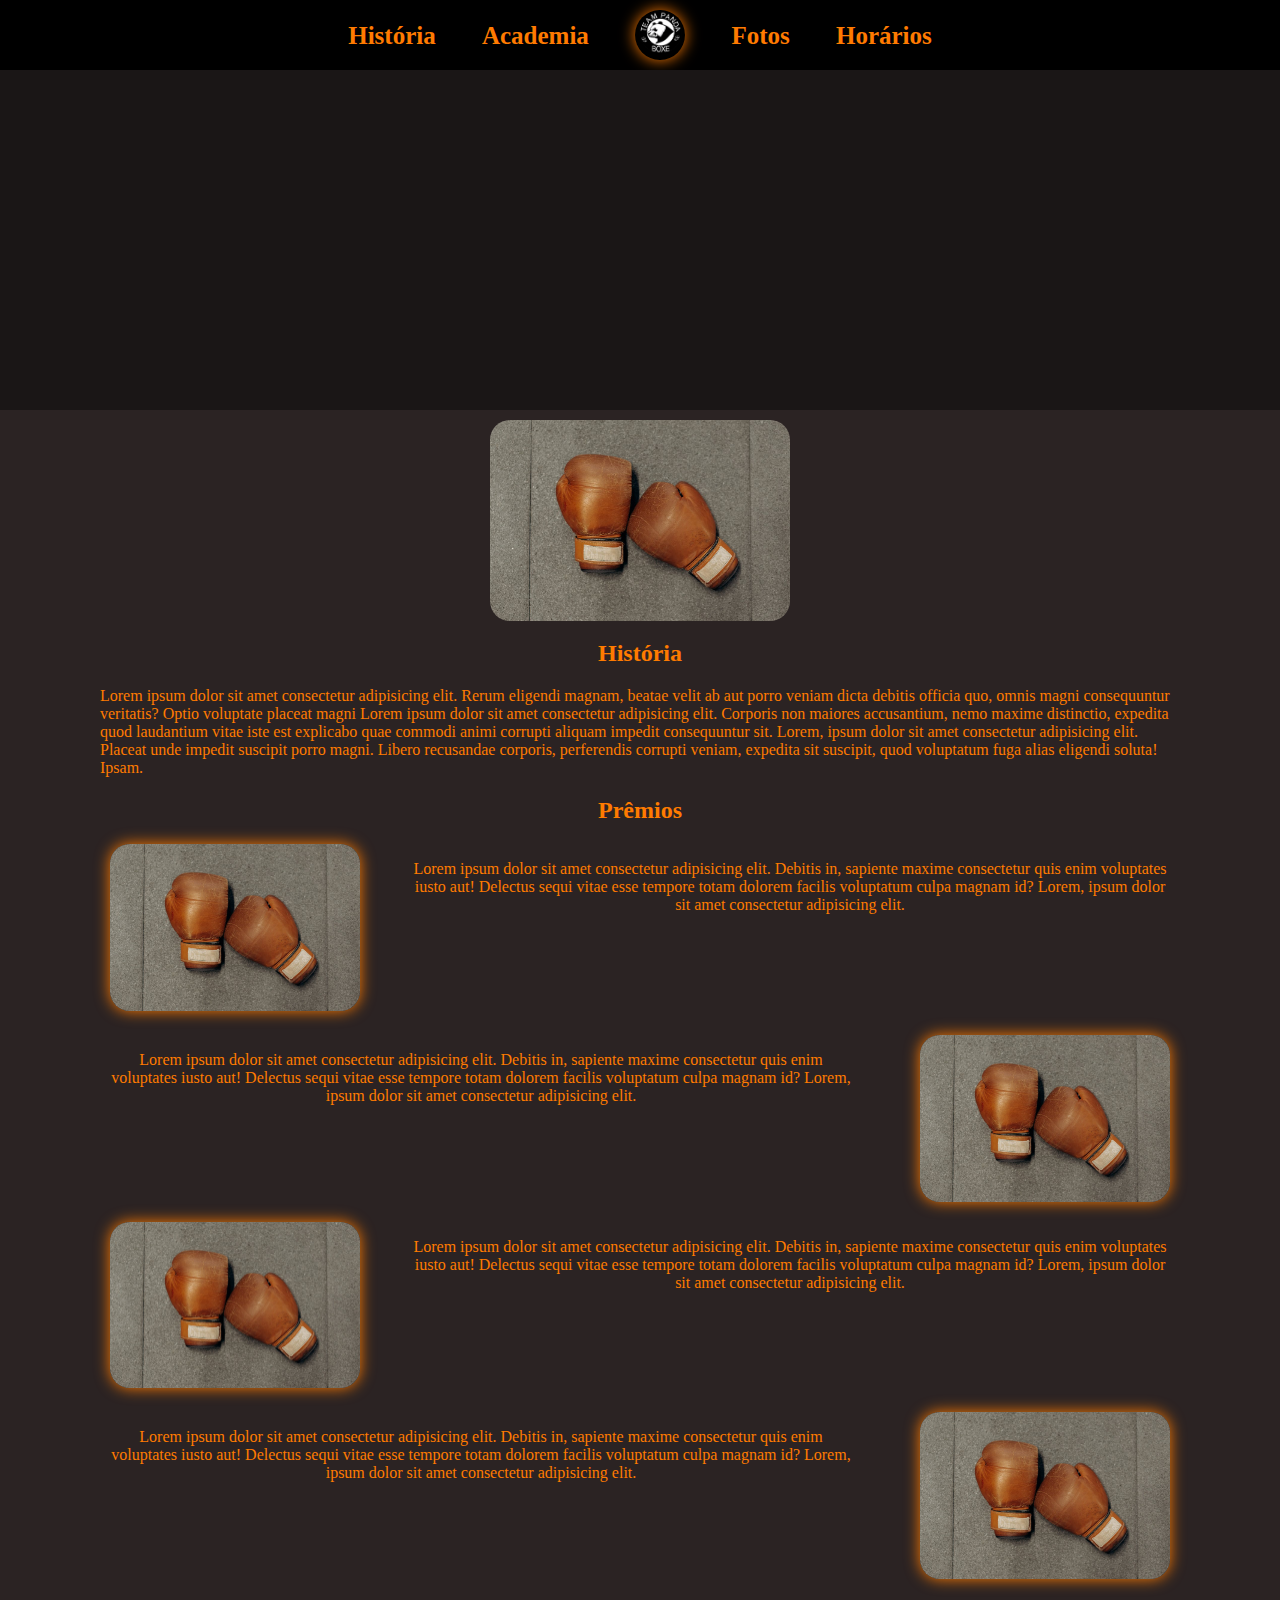
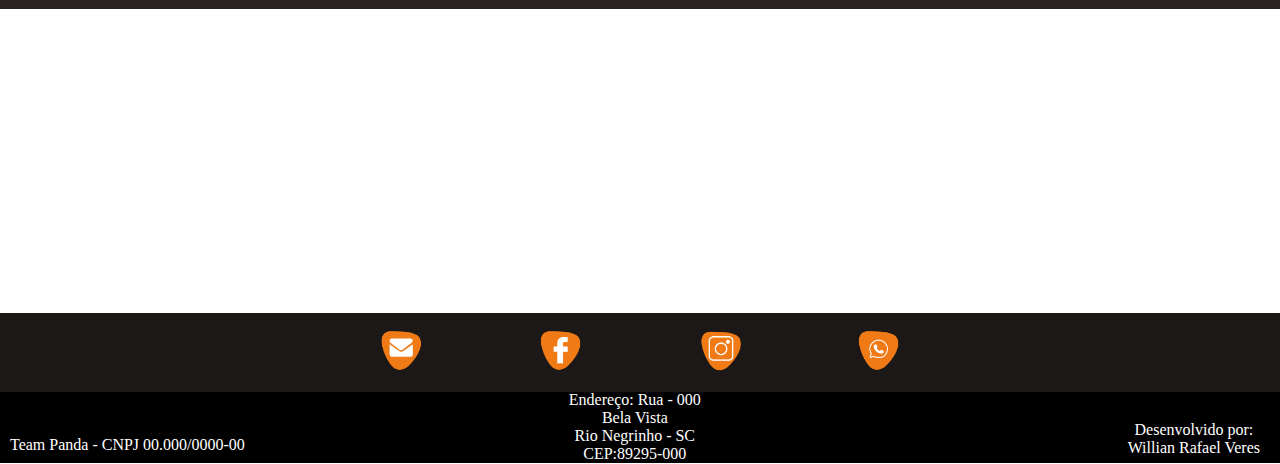
==== index.html @ 9ee012c0 "Academy e Gallery created" ====
<!DOCTYPE html>
<html lang="pt-br">
<head>
    <meta charset="UTF-8">
    <meta http-equiv="X-UA-Compatible" content="IE=edge">
    <meta name="viewport" content="width=device-width, initial-scale=1.0">
    <title>Team Panda</title>
    <link rel="stylesheet" href="style.css">
    <link rel="stylesheet" href="style_Historia.css">
    <link rel="icon" href="images/LogoOficial.png">
</head>
<body>
    <header>
        <ul id="menu">
            <li class="listMenu"><a href="index.html">História</a></li>
            <li class="listMenu"><a href="Academia.html">Academia</a></li>
            <li><div id="divImgLogo"><img src="images/LogoOficial.png" alt="Logo" id="imgLogo"></div></li>
            <li class="listMenu"><a href="Galeria.html">Fotos</a></li>
            <li class="listMenu"><a href="Horarios.html">Horários</a></li>
        </ul>
    </header>
    <div id="container1"></div>

    <div id="container2">
        <img id="imgTeacher" src="images/LuvasBoxe.jpeg" alt="Guilherme">
        <div id="history">
        <h2>História</h2>
        <p>Lorem ipsum dolor sit amet consectetur adipisicing elit. Rerum eligendi magnam, beatae velit ab aut porro veniam dicta debitis officia quo, omnis magni consequuntur veritatis? Optio voluptate placeat magni Lorem ipsum dolor sit amet consectetur adipisicing elit. Corporis non maiores accusantium, nemo maxime distinctio, expedita quod laudantium vitae iste est explicabo quae commodi animi corrupti aliquam impedit consequuntur sit. Lorem, ipsum dolor sit amet consectetur adipisicing elit. Placeat unde impedit suscipit porro magni. Libero recusandae corporis, perferendis corrupti veniam, expedita sit suscipit, quod voluptatum fuga alias eligendi soluta! Ipsam. </p>
        </div>
    
        <div id="awards">
            <h2>Prêmios</h2>
            <div class="awards_0">
                <img src="images/LuvasBoxe.jpeg" alt="Luvas de Boxe" class="leftImgAwards">
                <p class="rightTextAwards">Lorem ipsum dolor sit amet consectetur adipisicing elit. Debitis in, sapiente maxime consectetur quis enim voluptates iusto aut! Delectus sequi vitae esse tempore totam dolorem facilis voluptatum culpa magnam id? Lorem, ipsum dolor sit amet consectetur adipisicing elit.  </p>
            </div>

            <div class="awards_0">
                <p class="leftTextAwards">Lorem ipsum dolor sit amet consectetur adipisicing elit. Debitis in, sapiente maxime consectetur quis enim voluptates iusto aut! Delectus sequi vitae esse tempore totam dolorem facilis voluptatum culpa magnam id? Lorem, ipsum dolor sit amet consectetur adipisicing elit.  </p>
                <img src="images/LuvasBoxe.jpeg" alt="Luvas de Boxe" class="rightImgAwards">
            </div>

            <div class="awards_0">
                <img src="images/LuvasBoxe.jpeg" alt="Luvas de Boxe" class="leftImgAwards">
                <p class="rightTextAwards">Lorem ipsum dolor sit amet consectetur adipisicing elit. Debitis in, sapiente maxime consectetur quis enim voluptates iusto aut! Delectus sequi vitae esse tempore totam dolorem facilis voluptatum culpa magnam id? Lorem, ipsum dolor sit amet consectetur adipisicing elit.  </p>
            </div>

            <div class="awards_0">
                <p class="leftTextAwards">Lorem ipsum dolor sit amet consectetur adipisicing elit. Debitis in, sapiente maxime consectetur quis enim voluptates iusto aut! Delectus sequi vitae esse tempore totam dolorem facilis voluptatum culpa magnam id? Lorem, ipsum dolor sit amet consectetur adipisicing elit.  </p>
                <img src="images/LuvasBoxe.jpeg" alt="Luvas de Boxe" class="rightImgAwards">
            </div>

        </div>
       
    </div>









    
    <iframe src="https://www.google.com/maps/embed?pb=!1m18!1m12!1m3!1d447.2919539101687!2d-49.5220626465637!3d-26.250768323531155!2m3!1f0!2f0!3f0!3m2!1i1024!2i768!4f13.1!3m3!1m2!1s0x94ddd17bed2f4645%3A0x25b4275fa7892cc5!2sTeam%20Panda%20Boxe!5e0!3m2!1spt-BR!2sbr!4v1631240411621!5m2!1spt-BR!2sbr" width="100%" height="300" style="border:0;" allowfullscreen="" loading="lazy"></iframe>

    <footer>
        <ul id="icons">
            <li><a href="mailto: " target="_blank" ><img src="images/Icone_Email.png" alt="Email" class="footerIcone"></a></li>

            <li><a href="https://www.facebook.com/musicalteampanda" target="_blank"><img src="images/Icone_Facebook.png" alt="Facebook" class="footerIcone"></a></li>

            <li><a href="https://www.instagram.com/team_pandarn/" target="_blank"><img src="images/Icone_Instagram.png" alt="Icone_Instagram" class="footerIcone"></a></li>

            <li><a href="https://api.whatsapp.com/send?phone=5547999742118&app=facebook&entry_point=page_cta&fbclid=IwAR0jMVFMg5YnI-5TlnO8yPUJKydF59ZRAwy2OtMiySnLKwuFNVPZm5eyHlw" target="_blank"><img src="images/Icone_Whats.png" alt="WhatsApp" class="footerIcone"></a></li>
        </ul>
        <div id="CNPJ">
            Team Panda - CNPJ 00.000/0000-00
        </div>
        <div id="address">
            Endereço: Rua - 000<br>
            Bela Vista <br>
            Rio Negrinho - SC <br>
            CEP:89295-000
        </div>
        <div id="Designer">
            Desenvolvido por:<br>Willian Rafael Veres
        </div>
    </footer>
    
    
</body>
</html>
---- style.css ----
body{
    margin: 0;
}

a{
    text-decoration: none;
    color: rgb(255, 123, 0);
}
a:hover{
    color: white;
}
header{
    overflow: hidden;
    margin: auto;
    width: 100%;
    font-size: 25px;
    font-weight: bolder;
    font-family: 'Century Gothic', 'Consolas', Georgia, 'Times New Roman', Times, serif;
}

#menu{
    background-color: black;
    text-align: center;
    list-style: none;
    margin: 0;
    padding: 0;
}

li{
    display: inline-block;
    padding: 10px;
    margin-left: 10px;
    margin-right: 10px;
    list-style: none;
    
}

.listMenu{
    transform: translateY(-10px);
}


#imgLogo{
    max-width: 50px;
}

#divImgLogo{
    border-radius: 50%;
    box-shadow: rgb(255, 123, 0) 0px 0px 15px;
}

h2{
    text-align: center;
    font-weight: bolder;
    font-family: 'Century Gothic', 'Consolas', Georgia, 'Times New Roman', Times, serif;
}

p{
    font-family: 'Century Gothic','Consolas', Georgia, 'Times New Roman', Times, serif;
}

#container1{
    height: 300px;
    background-color:rgb(26, 22, 22);
    padding: 20px;
    padding-left: 50px;
    padding-right: 50px;
}

footer{
    background-color: black;
    color: white;
    position: relative;
    width: 100%;
    height: 150px;
    font-family: 'Century Gothic', 'Consolas', Georgia, 'Times New Roman', Times, serif;
}

#icons{
    text-align: center;
    margin: 0;
    padding: 0;
    background-color:rgb(29, 24, 24);
}

.footerIcone{
    max-width: 55px;
    margin-left: 30px;
    margin-right: 30px;
}

#footerString{
    margin: 0;
    padding: 0;
}

#CNPJ{
    margin-right: 8%;
    padding-left: 10px;
    display: inline-block;
    transform: translateY(-10px);
}

#address{
    position: relative;
    display: inline-block;
    margin-left: 17%;
    text-align: center;
    transform: translateY(-1px);
}

#Designer{
    margin-right: 20px;
    margin-left: 17%;
    margin-top: 34px;
    text-align: center;
    display: inline;
    float: right;
    transform: translateY(-5px);
}
---- style_Historia.css ----
#container2{
    background-color:rgb(43, 35, 35);
    color: rgb(255, 123, 0);
    padding-top: 10px;
    padding-left: 100px;
    padding-bottom: 10px;
    padding-right: 100px;
}

#imgTeacher{
    width: 300px;
    display: block;
    margin: auto;
    border-radius: 20px;
}

.awards_0{
    display: block;
    margin: 10px;
    position: relative;
    margin-bottom: 20px;
}

.leftImgAwards{
    max-width: 250px;
    border-radius: 20px;
    box-shadow: rgb(255, 123, 0) 0px 0px 15px;
    display: inline-block;
    position: relative;
}

.rightImgAwards{
    max-width: 250px;
    border-radius: 20px;
    box-shadow: rgb(255, 123, 0) 0px 0px 15px;
    display: block;
    position: relative;
    margin-left: auto;
}

.rightTextAwards{
    display: inline-block;
    position: absolute;
    padding-left: 50px;
    text-align: center;

}
.leftTextAwards{
    display: inline-block;
    position: absolute;
    padding-right: 50px;
    text-align: center;
    margin-left: auto;
    max-width: 70%;
}
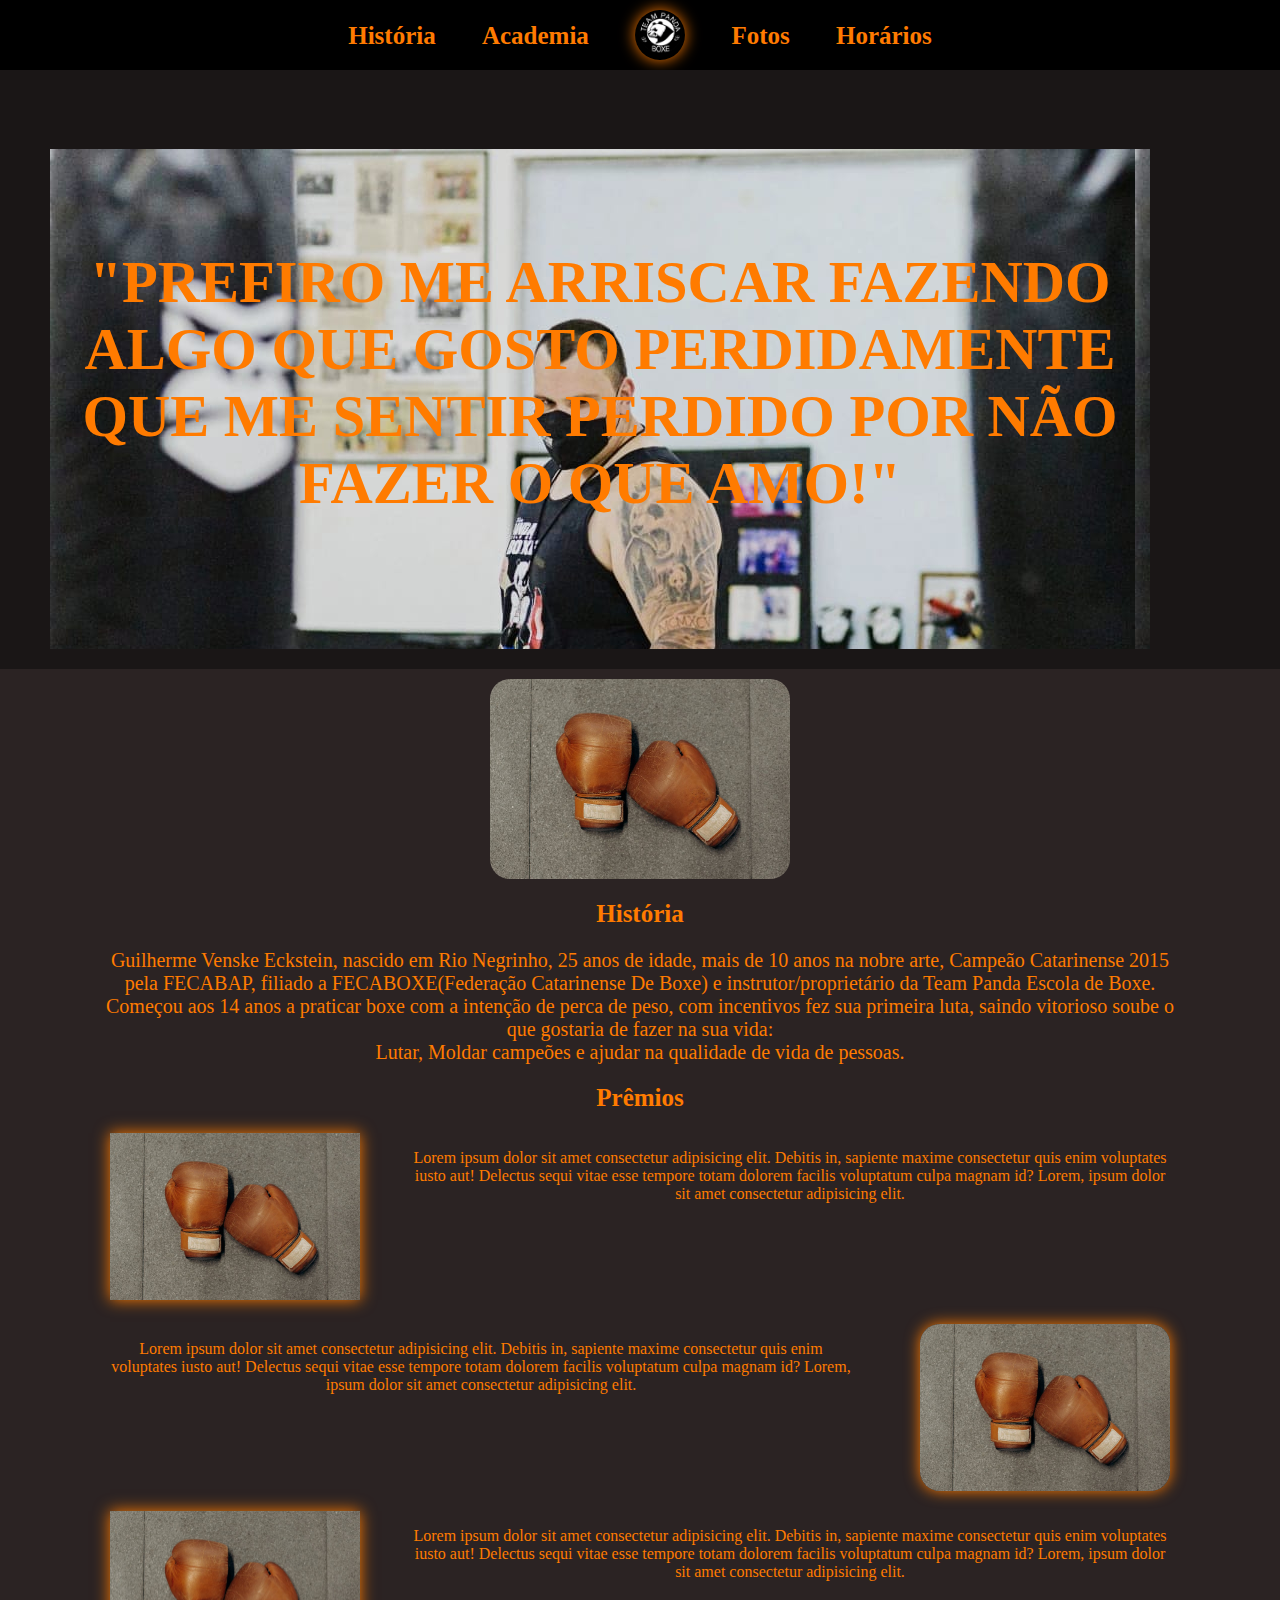
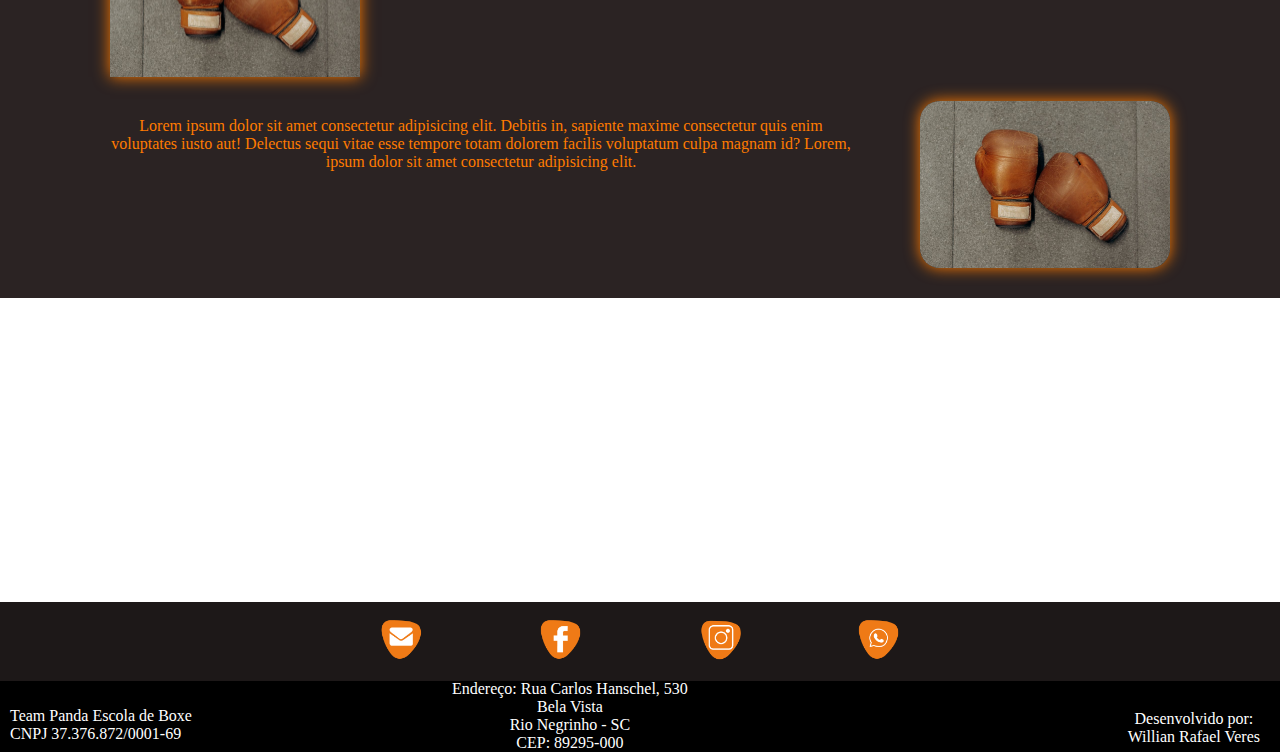
==== commit 31f476f3: "Add 3" ====
--- a/index.html
+++ b/index.html
@@ -19,14 +19,22 @@
             <li class="listMenu"><a href="Horarios.html">Horários</a></li>
         </ul>
     </header>
-    <div id="container1"></div>
+    <div id="container1">
+        <div id="container_backGround1">
+            <h3>"PREFIRO ME ARRISCAR FAZENDO ALGO QUE GOSTO PERDIDAMENTE QUE ME SENTIR PERDIDO POR NÃO FAZER O QUE AMO!"</h3>
+        </div>
+    </div>
 
     <div id="container2">
         <img id="imgTeacher" src="images/LuvasBoxe.jpeg" alt="Guilherme">
         <div id="history">
         <h2>História</h2>
-        <p>Lorem ipsum dolor sit amet consectetur adipisicing elit. Rerum eligendi magnam, beatae velit ab aut porro veniam dicta debitis officia quo, omnis magni consequuntur veritatis? Optio voluptate placeat magni Lorem ipsum dolor sit amet consectetur adipisicing elit. Corporis non maiores accusantium, nemo maxime distinctio, expedita quod laudantium vitae iste est explicabo quae commodi animi corrupti aliquam impedit consequuntur sit. Lorem, ipsum dolor sit amet consectetur adipisicing elit. Placeat unde impedit suscipit porro magni. Libero recusandae corporis, perferendis corrupti veniam, expedita sit suscipit, quod voluptatum fuga alias eligendi soluta! Ipsam. </p>
-        </div>
+        <article>
+            <p>Guilherme Venske Eckstein, nascido em Rio Negrinho, 25 anos de idade, mais de 10 anos na nobre arte, Campeão Catarinense 2015 pela FECABAP, filiado a FECABOXE(Federação Catarinense De Boxe) e instrutor/proprietário da Team Panda Escola de Boxe.
+            Começou aos 14 anos a praticar boxe com a intenção de perca de peso, com incentivos fez sua primeira luta, saindo vitorioso soube o que gostaria de fazer na sua vida: <br>
+            Lutar, Moldar campeões e ajudar na qualidade de vida de pessoas.</p>
+        </article>
+    </div>
     
         <div id="awards">
             <h2>Prêmios</h2>
@@ -76,13 +84,13 @@
             <li><a href="https://api.whatsapp.com/send?phone=5547999742118&app=facebook&entry_point=page_cta&fbclid=IwAR0jMVFMg5YnI-5TlnO8yPUJKydF59ZRAwy2OtMiySnLKwuFNVPZm5eyHlw" target="_blank"><img src="images/Icone_Whats.png" alt="WhatsApp" class="footerIcone"></a></li>
         </ul>
         <div id="CNPJ">
-            Team Panda - CNPJ 00.000/0000-00
+            Team Panda Escola de Boxe <br> CNPJ 37.376.872/0001-69
         </div>
         <div id="address">
-            Endereço: Rua - 000<br>
+            Endereço: Rua Carlos Hanschel, 530<br>
             Bela Vista <br>
             Rio Negrinho - SC <br>
-            CEP:89295-000
+            CEP: 89295-000
         </div>
         <div id="Designer">
             Desenvolvido por:<br>Willian Rafael Veres
--- a/style.css
+++ b/style.css
@@ -1,5 +1,6 @@
 body{
     margin: 0;
+    font-family: 'Century Gothic', 'Consolas', Georgia, 'Times New Roman', Times, serif;
 }
 
 a{
@@ -21,9 +22,9 @@
 #menu{
     background-color: black;
     text-align: center;
-    list-style: none;
     margin: 0;
     padding: 0;
+    list-style: none;
 }
 
 li{
@@ -31,7 +32,6 @@
     padding: 10px;
     margin-left: 10px;
     margin-right: 10px;
-    list-style: none;
     
 }
 
@@ -53,6 +53,7 @@
     text-align: center;
     font-weight: bolder;
     font-family: 'Century Gothic', 'Consolas', Georgia, 'Times New Roman', Times, serif;
+    font-size: 25px;
 }
 
 p{
@@ -60,12 +61,26 @@
 }
 
 #container1{
-    height: 300px;
+    /*#height: 300px;*/
     background-color:rgb(26, 22, 22);
     padding: 20px;
     padding-left: 50px;
     padding-right: 50px;
+    text-align: center;
+    color: rgb(255, 123, 0) 0px 0px 15px;
 }
+
+h3{
+    transform: translateY(100px);
+    color: rgb(255, 123, 0);
+    opacity: 1;
+}
+
+/*.img_container1{
+    opacity: 0.5;
+    width: 1100px;
+    height: 500px;
+}*/
 
 footer{
     background-color: black;
@@ -95,7 +110,7 @@
 }
 
 #CNPJ{
-    margin-right: 8%;
+    margin-right: 7%;
     padding-left: 10px;
     display: inline-block;
     transform: translateY(-10px);
@@ -104,7 +119,7 @@
 #address{
     position: relative;
     display: inline-block;
-    margin-left: 17%;
+    margin-left: 13%;
     text-align: center;
     transform: translateY(-1px);
 }
--- a/style_Historia.css
+++ b/style_Historia.css
@@ -1,4 +1,3 @@
-
 #container2{
     background-color:rgb(43, 35, 35);
     color: rgb(255, 123, 0);
@@ -6,6 +5,19 @@
     padding-left: 100px;
     padding-bottom: 10px;
     padding-right: 100px;
+}
+article{
+    text-align: center;
+    line-height: 23px;
+    font-size: 20px;
+}
+
+#container_backGround1{
+    background: url(images/container1_index.jpeg);
+    opacity: 1;
+    width: 1100px;
+    height: 500px;
+    font-size: 50px;
 }
 
 #imgTeacher{
@@ -24,7 +36,7 @@
 
 .leftImgAwards{
     max-width: 250px;
-    border-radius: 20px;
+    order-radius: 20px;
     box-shadow: rgb(255, 123, 0) 0px 0px 15px;
     display: inline-block;
     position: relative;
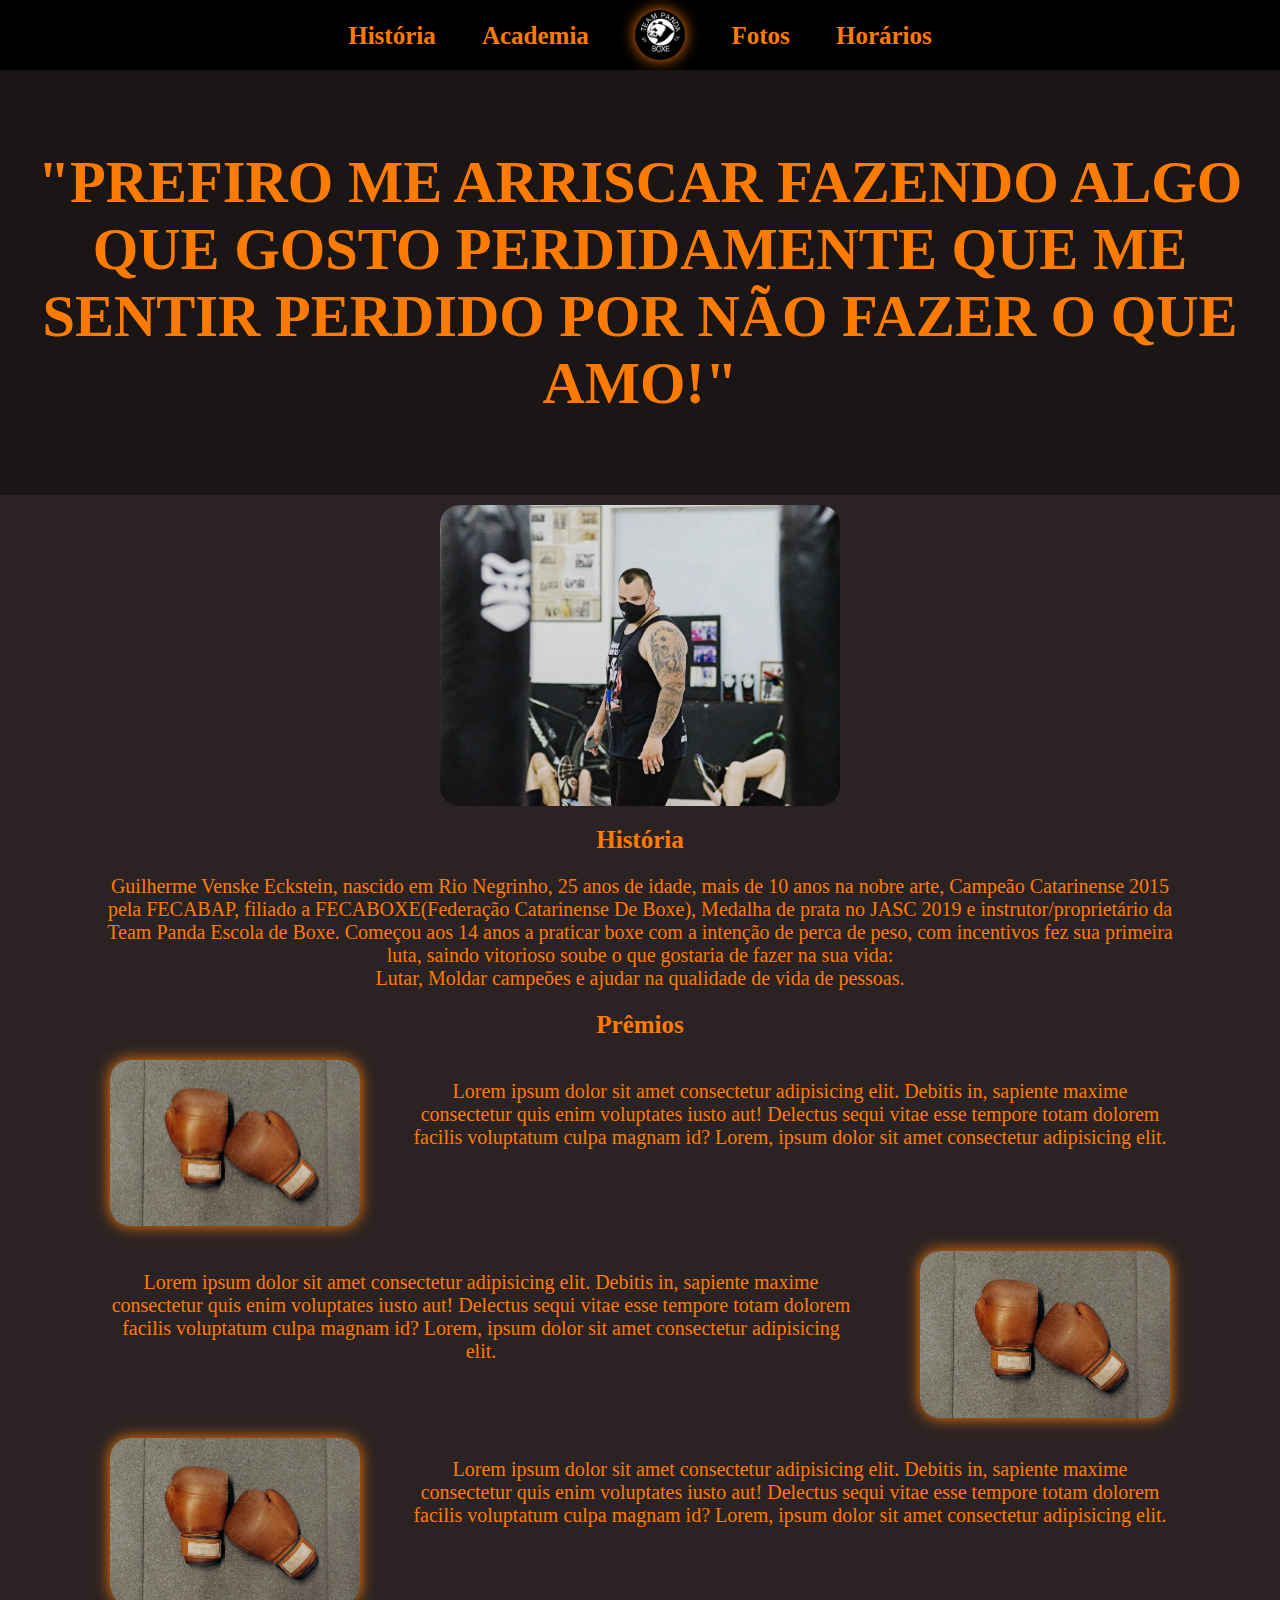
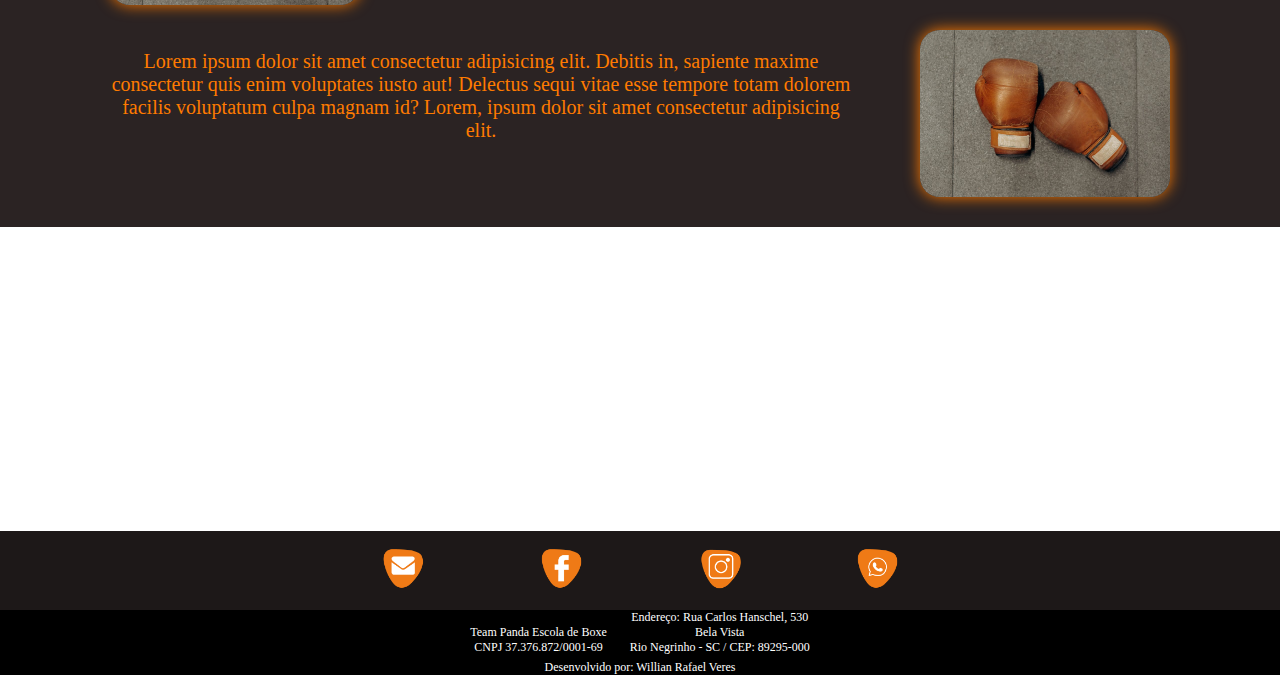
==== commit 013d2176: "Atualização 11_09_2021" ====
--- a/index.html
+++ b/index.html
@@ -26,12 +26,12 @@
     </div>
 
     <div id="container2">
-        <img id="imgTeacher" src="images/LuvasBoxe.jpeg" alt="Guilherme">
+        <img id="imgTeacher" src="images/Photo/photo3.jpeg" alt="Guilherme">
         <div id="history">
         <h2>História</h2>
         <article>
-            <p>Guilherme Venske Eckstein, nascido em Rio Negrinho, 25 anos de idade, mais de 10 anos na nobre arte, Campeão Catarinense 2015 pela FECABAP, filiado a FECABOXE(Federação Catarinense De Boxe) e instrutor/proprietário da Team Panda Escola de Boxe.
-            Começou aos 14 anos a praticar boxe com a intenção de perca de peso, com incentivos fez sua primeira luta, saindo vitorioso soube o que gostaria de fazer na sua vida: <br>
+            <p>Guilherme Venske Eckstein, nascido em Rio Negrinho, 25 anos de idade, mais de 10 anos na nobre arte, Campeão Catarinense 2015 pela FECABAP, filiado a FECABOXE(Federação Catarinense De Boxe), Medalha de prata no JASC 2019 e instrutor/proprietário da Team Panda Escola de Boxe.
+                Começou aos 14 anos a praticar boxe com a intenção de perca de peso, com incentivos fez sua primeira luta, saindo vitorioso soube o que gostaria de fazer na sua vida: <br>
             Lutar, Moldar campeões e ajudar na qualidade de vida de pessoas.</p>
         </article>
     </div>
@@ -71,7 +71,7 @@
 
 
     
-    <iframe src="https://www.google.com/maps/embed?pb=!1m18!1m12!1m3!1d447.2919539101687!2d-49.5220626465637!3d-26.250768323531155!2m3!1f0!2f0!3f0!3m2!1i1024!2i768!4f13.1!3m3!1m2!1s0x94ddd17bed2f4645%3A0x25b4275fa7892cc5!2sTeam%20Panda%20Boxe!5e0!3m2!1spt-BR!2sbr!4v1631240411621!5m2!1spt-BR!2sbr" width="100%" height="300" style="border:0;" allowfullscreen="" loading="lazy"></iframe>
+    <iframe src="https://www.google.com/maps/embed?pb=!1m18!1m12!1m3!1d447.2919539101687!2d-49.5220626465637!3d-26.250768323531155!2m3!1f0!2f0!3f0!3m2!1i1024!2i768!4f13.1!3m3!1m2!1s0x94ddd17bed2f4645%3A0x25b4275fa7892cc5!2sTeam%20Panda%20Boxe!5e0!3m2!1spt-BR!2sbr!4v1631240411621!5m2!1spt-BR!2sbr" width="100%" height="300" style="border:0;" allowfullscreen="" loading="lazy" id="googleMaps"></iframe>
 
     <footer>
         <ul id="icons">
@@ -83,20 +83,19 @@
 
             <li><a href="https://api.whatsapp.com/send?phone=5547999742118&app=facebook&entry_point=page_cta&fbclid=IwAR0jMVFMg5YnI-5TlnO8yPUJKydF59ZRAwy2OtMiySnLKwuFNVPZm5eyHlw" target="_blank"><img src="images/Icone_Whats.png" alt="WhatsApp" class="footerIcone"></a></li>
         </ul>
-        <div id="CNPJ">
-            Team Panda Escola de Boxe <br> CNPJ 37.376.872/0001-69
-        </div>
-        <div id="address">
-            Endereço: Rua Carlos Hanschel, 530<br>
-            Bela Vista <br>
-            Rio Negrinho - SC <br>
-            CEP: 89295-000
+        <div id="div1_footer">
+            <div id="CNPJ">
+                Team Panda Escola de Boxe <br> CNPJ 37.376.872/0001-69
+            </div>
+            <div id="address">
+                Endereço: Rua Carlos Hanschel, 530<br>
+                Bela Vista <br>
+                Rio Negrinho - SC / CEP: 89295-000
+            </div>
         </div>
         <div id="Designer">
-            Desenvolvido por:<br>Willian Rafael Veres
+            Desenvolvido por: Willian Rafael Veres  
         </div>
     </footer>
-    
-    
 </body>
 </html>--- a/style.css
+++ b/style.css
@@ -61,34 +61,21 @@
 }
 
 #container1{
-    /*#height: 300px;*/
     background-color:rgb(26, 22, 22);
+    text-align: center;
+    margin: auto;
     padding: 20px;
-    padding-left: 50px;
-    padding-right: 50px;
-    text-align: center;
-    color: rgb(255, 123, 0) 0px 0px 15px;
+    font-size: 50px;
+    color: rgb(255, 123, 0);
 }
-
-h3{
-    transform: translateY(100px);
-    color: rgb(255, 123, 0);
-    opacity: 1;
-}
-
-/*.img_container1{
-    opacity: 0.5;
-    width: 1100px;
-    height: 500px;
-}*/
 
 footer{
     background-color: black;
     color: white;
-    position: relative;
+    position: absolute;
     width: 100%;
-    height: 150px;
     font-family: 'Century Gothic', 'Consolas', Georgia, 'Times New Roman', Times, serif;
+    font-size: 12px;
 }
 
 #icons{
@@ -104,32 +91,67 @@
     margin-right: 30px;
 }
 
-#footerString{
-    margin: 0;
-    padding: 0;
+#div1_footer{
+    text-align: center;
 }
 
 #CNPJ{
-    margin-right: 7%;
-    padding-left: 10px;
     display: inline-block;
-    transform: translateY(-10px);
+    padding-right: 10px;
 }
 
 #address{
-    position: relative;
     display: inline-block;
-    margin-left: 13%;
-    text-align: center;
-    transform: translateY(-1px);
+    padding-left: 10px;
 }
 
 #Designer{
-    margin-right: 20px;
-    margin-left: 17%;
-    margin-top: 34px;
+    margin-top: 5px;
+    display: block;
     text-align: center;
-    display: inline;
-    float: right;
-    transform: translateY(-5px);
+}
+
+@media screen and (max-width:400px) {
+
+    header{
+        font-size: 12px;
+    }
+    
+    li{
+        padding: 5px;
+        margin-left: 5px;
+        margin-right: 5px;
+    }
+    
+    #imgLogo{
+        max-width: 40px;
+    }
+    
+    #divImgLogo{
+        border-radius: 50%;
+        box-shadow: rgb(255, 123, 0) 0px 0px 15px;
+    } 
+    
+    h2{
+        font-size: 25px;
+    }
+    
+    #container1{
+        padding: 10px;
+        font-size: 20px;
+    }
+    
+    #googleMaps{
+        height: 150px;
+    }
+
+    footer{
+        font-size: 8px;
+    }
+    
+    .footerIcone{
+        max-width: 40px;
+        margin-left: 10px;
+        margin-right: 10px;
+    }
 }--- a/style_Historia.css
+++ b/style_Historia.css
@@ -1,3 +1,4 @@
+
 #container2{
     background-color:rgb(43, 35, 35);
     color: rgb(255, 123, 0);
@@ -12,16 +13,8 @@
     font-size: 20px;
 }
 
-#container_backGround1{
-    background: url(images/container1_index.jpeg);
-    opacity: 1;
-    width: 1100px;
-    height: 500px;
-    font-size: 50px;
-}
-
 #imgTeacher{
-    width: 300px;
+    width: 400px;
     display: block;
     margin: auto;
     border-radius: 20px;
@@ -32,11 +25,12 @@
     margin: 10px;
     position: relative;
     margin-bottom: 20px;
+    font-size: 20px;
 }
 
 .leftImgAwards{
     max-width: 250px;
-    order-radius: 20px;
+    border-radius: 20px;
     box-shadow: rgb(255, 123, 0) 0px 0px 15px;
     display: inline-block;
     position: relative;
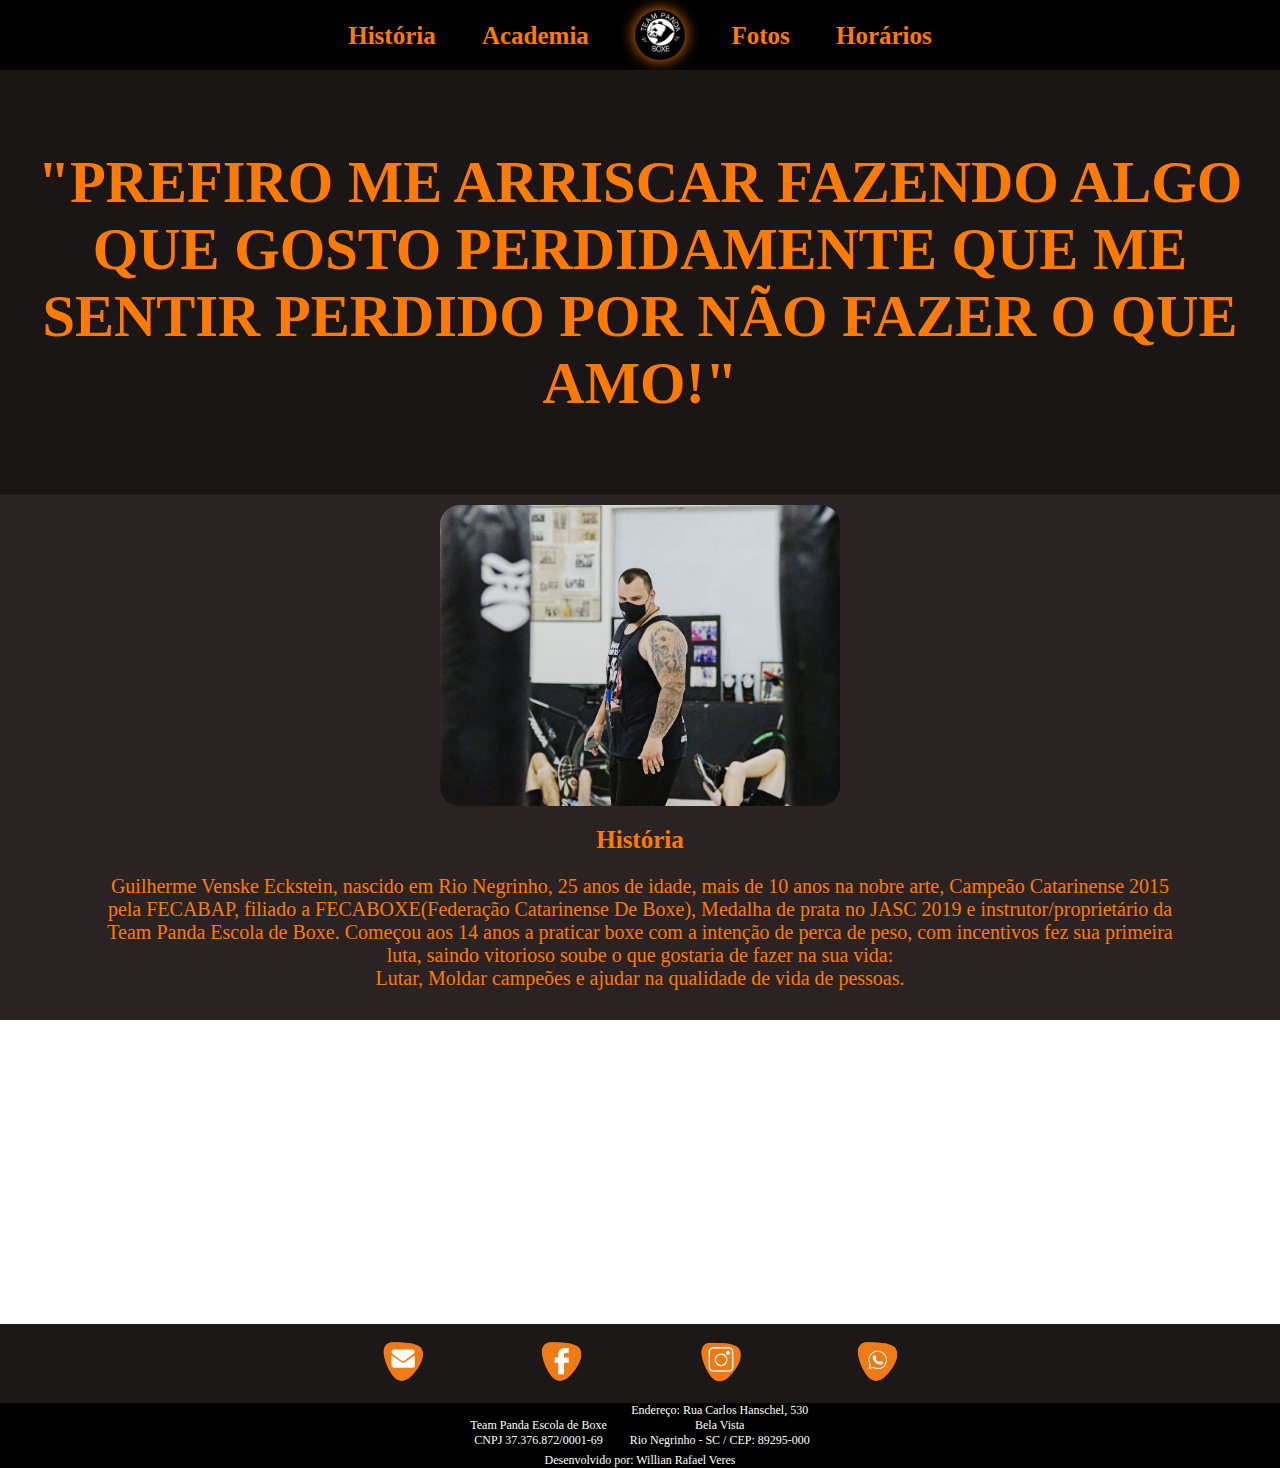
==== commit d8bfc825: "Responsive" ====
--- a/index.html
+++ b/index.html
@@ -36,29 +36,39 @@
         </article>
     </div>
     
-        <div id="awards">
+        <!--
+            <div id="awards">
             <h2>Prêmios</h2>
             <div class="awards_0">
-                <img src="images/LuvasBoxe.jpeg" alt="Luvas de Boxe" class="leftImgAwards">
+                <div class="img_Awards">
+                    <img src="images/LuvasBoxe.jpeg" alt="Luvas de Boxe" class="leftImgAwards">
+                </div>
                 <p class="rightTextAwards">Lorem ipsum dolor sit amet consectetur adipisicing elit. Debitis in, sapiente maxime consectetur quis enim voluptates iusto aut! Delectus sequi vitae esse tempore totam dolorem facilis voluptatum culpa magnam id? Lorem, ipsum dolor sit amet consectetur adipisicing elit.  </p>
             </div>
 
             <div class="awards_0">
                 <p class="leftTextAwards">Lorem ipsum dolor sit amet consectetur adipisicing elit. Debitis in, sapiente maxime consectetur quis enim voluptates iusto aut! Delectus sequi vitae esse tempore totam dolorem facilis voluptatum culpa magnam id? Lorem, ipsum dolor sit amet consectetur adipisicing elit.  </p>
-                <img src="images/LuvasBoxe.jpeg" alt="Luvas de Boxe" class="rightImgAwards">
+                <div class="img_Awards">
+                    <img src="images/LuvasBoxe.jpeg" alt="Luvas de Boxe" class="rightImgAwards">
+                </div>
             </div>
 
             <div class="awards_0">
-                <img src="images/LuvasBoxe.jpeg" alt="Luvas de Boxe" class="leftImgAwards">
+                
+                <div class="img_Awards">
+                    <img src="images/LuvasBoxe.jpeg" alt="Luvas de Boxe" class="leftImgAwards">
+                </div>
                 <p class="rightTextAwards">Lorem ipsum dolor sit amet consectetur adipisicing elit. Debitis in, sapiente maxime consectetur quis enim voluptates iusto aut! Delectus sequi vitae esse tempore totam dolorem facilis voluptatum culpa magnam id? Lorem, ipsum dolor sit amet consectetur adipisicing elit.  </p>
             </div>
 
             <div class="awards_0">
                 <p class="leftTextAwards">Lorem ipsum dolor sit amet consectetur adipisicing elit. Debitis in, sapiente maxime consectetur quis enim voluptates iusto aut! Delectus sequi vitae esse tempore totam dolorem facilis voluptatum culpa magnam id? Lorem, ipsum dolor sit amet consectetur adipisicing elit.  </p>
-                <img src="images/LuvasBoxe.jpeg" alt="Luvas de Boxe" class="rightImgAwards">
+                <div class="img_Awards">
+                    <img src="images/LuvasBoxe.jpeg" alt="Luvas de Boxe" class="rightImgAwards">
+                </div>
             </div>
 
-        </div>
+        </div>-->
        
     </div>
 
--- a/style.css
+++ b/style.css
@@ -113,45 +113,73 @@
 
 @media screen and (max-width:400px) {
 
+    body{
+        max-width: 200px;
+    }
+
     header{
-        font-size: 12px;
+        font-size:8px;
     }
     
     li{
-        padding: 5px;
-        margin-left: 5px;
-        margin-right: 5px;
+        padding: 2px;
+        margin-left: 2px;
+        margin-right: 2px;
+    }
+
+    .listMenu{
+        transform: translateY(0);
     }
     
     #imgLogo{
-        max-width: 40px;
+        max-width: 15px;
     }
     
     #divImgLogo{
         border-radius: 50%;
-        box-shadow: rgb(255, 123, 0) 0px 0px 15px;
     } 
     
     h2{
-        font-size: 25px;
+        font-size: 8px;
     }
     
     #container1{
         padding: 10px;
-        font-size: 20px;
+        font-size: 6px;
+    }
+
+    #container_backGround1{
+        max-width: 200px;
+        margin: auto;
     }
     
     #googleMaps{
-        height: 150px;
+        height: 100px;
     }
 
     footer{
-        font-size: 8px;
+        font-size: 6px;
+        max-width: 200px;
     }
     
     .footerIcone{
-        max-width: 40px;
-        margin-left: 10px;
-        margin-right: 10px;
+        max-width: 30px;
+        margin-left: 5px;
+        margin-right: 5px;
+    }
+
+    #CNPJ{
+        display: block;
+        padding-bottom: 5px;
+    }
+    
+    #address{
+        display: block;
+    }
+    
+    #Designer{
+        margin-top: 5px;
+        display: block;
+        text-align: center;
     }
 }--- a/style_Historia.css
+++ b/style_Historia.css
@@ -60,3 +60,55 @@
     margin-left: auto;
     max-width: 70%;
 }
+
+@media screen and (max-width:400px) {
+
+    #container2{
+        padding-top: 10px;
+        padding-left: 20px;
+        padding-bottom: 10px;
+        padding-right: 20px;
+    }
+    article{
+        line-height: 10px;
+        font-size: 8px;
+        max-width: 200px;
+        margin: auto;
+    }
+    
+    #imgTeacher{
+        width: 150px;
+    }
+    
+    .awards_0{
+        margin: 5px;
+        margin-bottom: 15px;
+        font-size: 8px;
+    }
+
+     .img_Awards{
+         position: relative;
+        display: block;
+        margin: auto;
+     }
+    
+    .leftImgAwards{
+        max-width: 150px; 
+    }
+    
+    .rightImgAwards{
+        max-width: 150px;
+    }
+    
+    .rightTextAwards{
+        text-align: center;
+        display: block;
+        margin: auto;
+    
+    }
+    .leftTextAwards{
+        text-align: center;
+        display: inline-block;
+    }
+
+}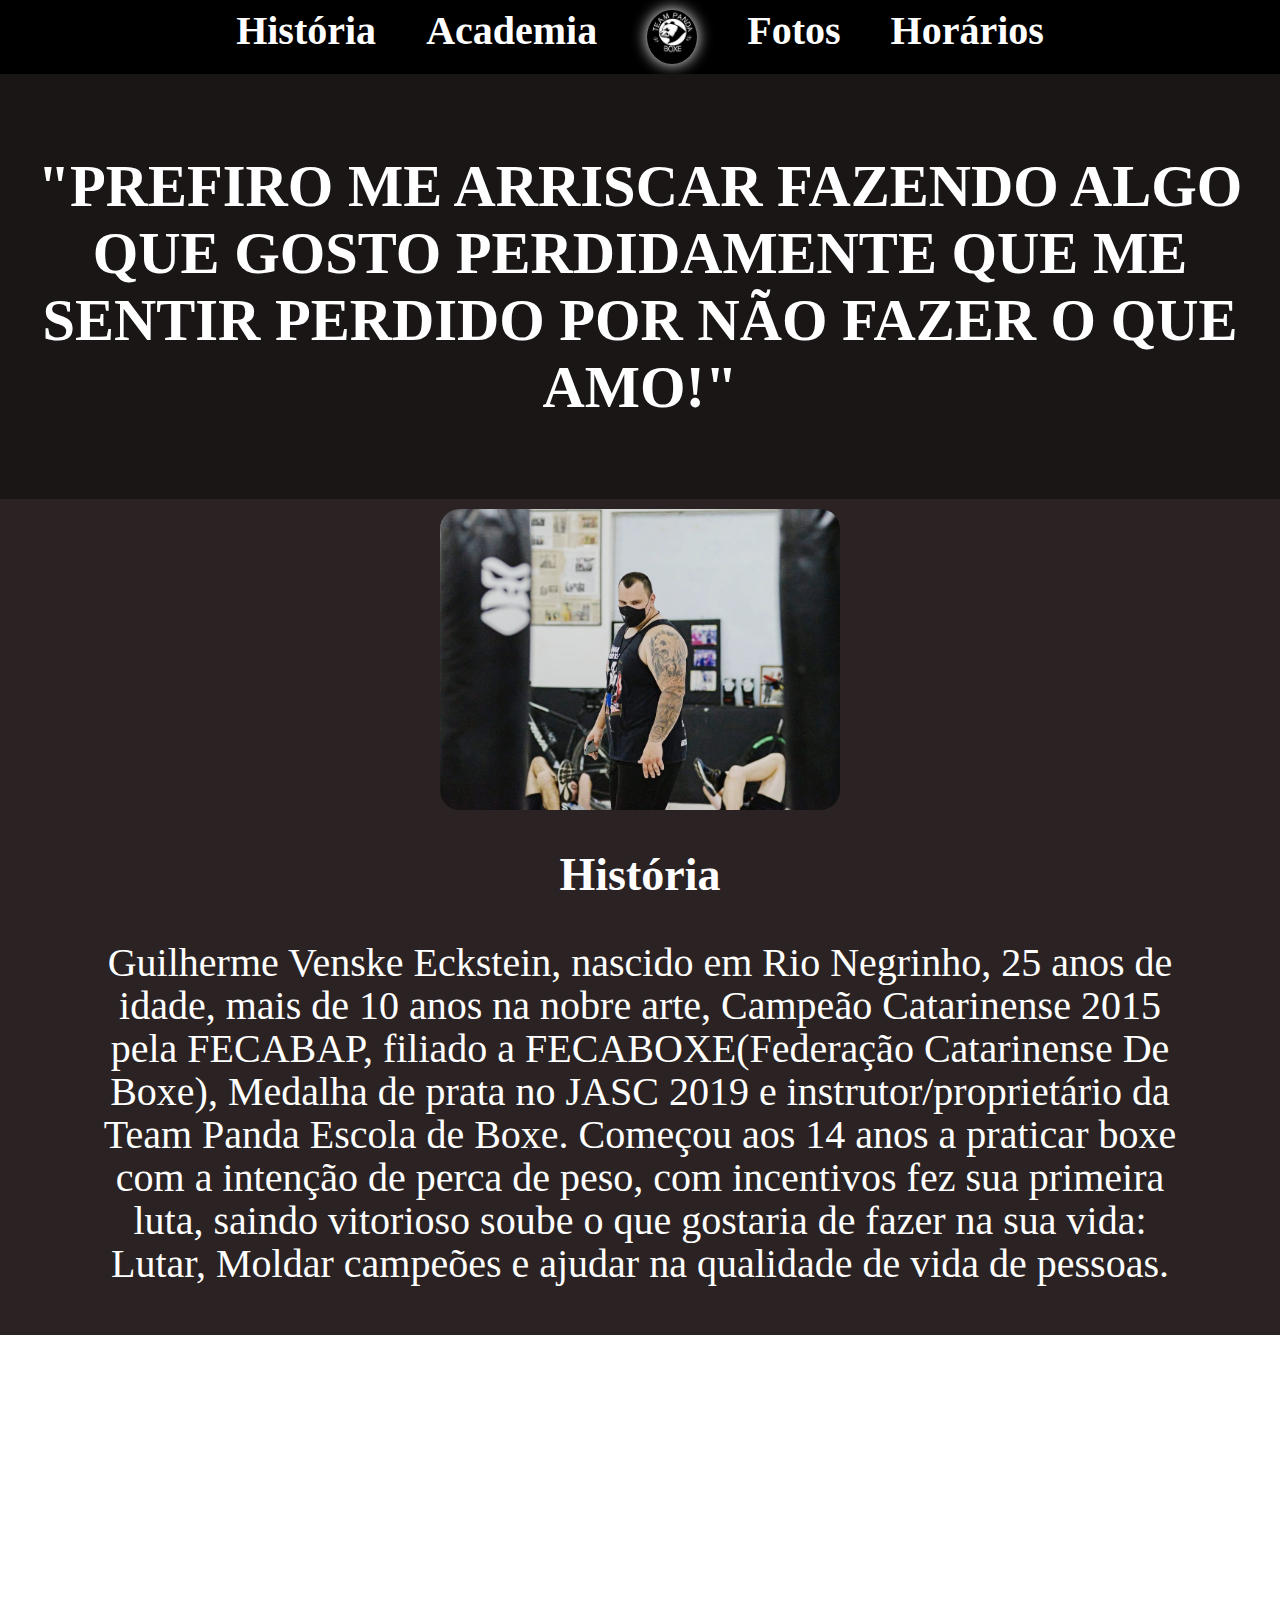
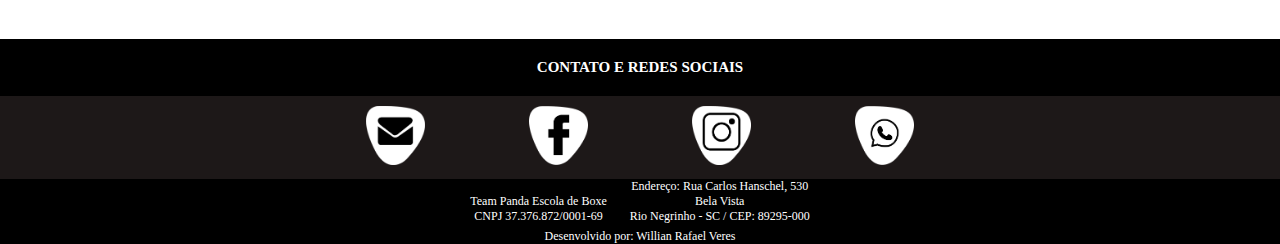
==== commit 6d5363aa: "Responsive5" ====
--- a/index.html
+++ b/index.html
@@ -84,14 +84,15 @@
     <iframe src="https://www.google.com/maps/embed?pb=!1m18!1m12!1m3!1d447.2919539101687!2d-49.5220626465637!3d-26.250768323531155!2m3!1f0!2f0!3f0!3m2!1i1024!2i768!4f13.1!3m3!1m2!1s0x94ddd17bed2f4645%3A0x25b4275fa7892cc5!2sTeam%20Panda%20Boxe!5e0!3m2!1spt-BR!2sbr!4v1631240411621!5m2!1spt-BR!2sbr" width="100%" height="300" style="border:0;" allowfullscreen="" loading="lazy" id="googleMaps"></iframe>
 
     <footer>
+        <h4>CONTATO E REDES SOCIAIS</h4>
         <ul id="icons">
-            <li><a href="mailto: " target="_blank" ><img src="images/Icone_Email.png" alt="Email" class="footerIcone"></a></li>
+            <li><a href="mailto: " target="_blank" ><img src="images/Icone_Branco_Email.png" alt="Email" class="footerIcone"></a></li>
 
-            <li><a href="https://www.facebook.com/musicalteampanda" target="_blank"><img src="images/Icone_Facebook.png" alt="Facebook" class="footerIcone"></a></li>
+            <li><a href="https://www.facebook.com/musicalteampanda" target="_blank"><img src="images/Icone_Branco_Facebook.png" alt="Facebook" class="footerIcone"></a></li>
 
-            <li><a href="https://www.instagram.com/team_pandarn/" target="_blank"><img src="images/Icone_Instagram.png" alt="Icone_Instagram" class="footerIcone"></a></li>
+            <li><a href="https://www.instagram.com/team_pandarn/" target="_blank"><img src="images/Icone_Branco_Instagram.png" alt="Icone_Instagram" class="footerIcone"></a></li>
 
-            <li><a href="https://api.whatsapp.com/send?phone=5547999742118&app=facebook&entry_point=page_cta&fbclid=IwAR0jMVFMg5YnI-5TlnO8yPUJKydF59ZRAwy2OtMiySnLKwuFNVPZm5eyHlw" target="_blank"><img src="images/Icone_Whats.png" alt="WhatsApp" class="footerIcone"></a></li>
+            <li><a href="https://api.whatsapp.com/send?phone=5547999742118&app=facebook&entry_point=page_cta&fbclid=IwAR0jMVFMg5YnI-5TlnO8yPUJKydF59ZRAwy2OtMiySnLKwuFNVPZm5eyHlw" target="_blank"><img src="images/Icone_Branco_Whats.png" alt="WhatsApp" class="footerIcone"></a></li>
         </ul>
         <div id="div1_footer">
             <div id="CNPJ">
--- a/style.css
+++ b/style.css
@@ -5,16 +5,16 @@
 
 a{
     text-decoration: none;
-    color: rgb(255, 123, 0);
+    color: white;
 }
 a:hover{
-    color: white;
+    color: rgb(202, 200, 200);
 }
 header{
     overflow: hidden;
     margin: auto;
     width: 100%;
-    font-size: 25px;
+    font-size: 40px;
     font-weight: bolder;
     font-family: 'Century Gothic', 'Consolas', Georgia, 'Times New Roman', Times, serif;
 }
@@ -46,14 +46,14 @@
 
 #divImgLogo{
     border-radius: 50%;
-    box-shadow: rgb(255, 123, 0) 0px 0px 15px;
+    box-shadow: white 0px 0px 15px;
 }
 
 h2{
     text-align: center;
     font-weight: bolder;
     font-family: 'Century Gothic', 'Consolas', Georgia, 'Times New Roman', Times, serif;
-    font-size: 25px;
+    font-size: 46px;
 }
 
 p{
@@ -66,7 +66,7 @@
     margin: auto;
     padding: 20px;
     font-size: 50px;
-    color: rgb(255, 123, 0);
+    color: white;;
 }
 
 footer{
@@ -78,6 +78,11 @@
     font-size: 12px;
 }
 
+h4{
+    text-align: center;
+    font-size: 15px;
+}
+
 #icons{
     text-align: center;
     margin: 0;
@@ -86,7 +91,7 @@
 }
 
 .footerIcone{
-    max-width: 55px;
+    max-width: 60px;
     margin-left: 30px;
     margin-right: 30px;
 }
@@ -111,20 +116,15 @@
     text-align: center;
 }
 
-@media screen and (max-width:400px) {
-
-    body{
-        max-width: 200px;
-    }
-
-    header{
-        font-size:8px;
+@media screen and (max-width:900px) {
+    header{
+        font-size:35px;
     }
     
     li{
-        padding: 2px;
-        margin-left: 2px;
-        margin-right: 2px;
+        padding: 5px;
+        margin-left: 5px;
+        margin-right: 5px;
     }
 
     .listMenu{
@@ -132,40 +132,139 @@
     }
     
     #imgLogo{
-        max-width: 15px;
-    }
-    
-    #divImgLogo{
-        border-radius: 50%;
-    } 
-    
-    h2{
-        font-size: 8px;
+        max-width: 50px;
+    }
+    
+    h2{
+        font-size: 46px;
     }
     
     #container1{
         padding: 10px;
-        font-size: 6px;
+        font-size: 50px;
     }
 
     #container_backGround1{
-        max-width: 200px;
+        max-width: 900px;
         margin: auto;
     }
     
     #googleMaps{
-        height: 100px;
+        height: 200px;
     }
 
     footer{
-        font-size: 6px;
-        max-width: 200px;
+        font-size: 12px;
+        max-width: 100%;
     }
     
     .footerIcone{
-        max-width: 30px;
+        max-width: 50px;
         margin-left: 5px;
         margin-right: 5px;
+    }
+}
+
+@media screen and (max-width:725px) {
+
+    header{
+        font-size:30px;
+    }
+    
+    li{
+        padding: 5px;
+        margin-left: 5px;
+        margin-right: 5px;
+    }
+
+    .listMenu{
+        transform: translateY(0);
+    }
+    
+    #imgLogo{
+        max-width: 40px;
+    }
+    
+    h2{
+        font-size: 40px;
+    }
+    
+    #container1{
+        font-size: 42px;
+    }
+
+    #container_backGround1{
+        margin: auto;
+    }
+    
+    #googleMaps{
+        height: 200px;
+    }
+
+    footer{
+        font-size: 12px;
+        max-width: 100%;
+    }
+    
+    .footerIcone{
+        max-width: 50px;
+        margin-left: 5px;
+        margin-right: 5px;
+    }
+}
+
+@media screen and (max-width:650px) {
+
+    header{
+        font-size:20px;
+    }
+    
+    #imgLogo{
+        max-width: 35px;
+    }
+    
+    h2{
+        font-size: 30px;
+    }
+    
+    #container1{
+        font-size: 32px;
+    }
+}
+
+@media screen and (max-width:500px) {
+
+    header{
+        font-size:14px;
+    }
+    
+    #imgLogo{
+        max-width: 25px;
+    }
+    
+    h2{
+        font-size: 20px;
+    }
+    
+    #container1{
+        font-size: 20px;
+    }
+    
+    #googleMaps{
+        height: 150px;
+    }
+   
+}
+
+@media screen and (max-width:400px) {
+
+    footer{
+        font-size: 10px;
+        max-width: 100%;
+    }
+    
+    .footerIcone{
+        max-width: 35px;
     }
 
     #CNPJ{
@@ -182,4 +281,24 @@
         display: block;
         text-align: center;
     }
+}
+
+@media screen and (max-width:350px) {
+
+    header{
+        font-size:10px;
+    }
+    
+    #imgLogo{
+        max-width: 20px;
+    }
+    
+    h2{
+        font-size: 15px;
+    }
+    
+    #container1{
+        font-size: 15px;
+    }
+
 }--- a/style_Historia.css
+++ b/style_Historia.css
@@ -1,7 +1,7 @@
 
 #container2{
     background-color:rgb(43, 35, 35);
-    color: rgb(255, 123, 0);
+    color: white;
     padding-top: 10px;
     padding-left: 100px;
     padding-bottom: 10px;
@@ -9,8 +9,8 @@
 }
 article{
     text-align: center;
-    line-height: 23px;
-    font-size: 20px;
+    line-height: 43px;
+    font-size: 40px;
 }
 
 #imgTeacher{
@@ -31,7 +31,7 @@
 .leftImgAwards{
     max-width: 250px;
     border-radius: 20px;
-    box-shadow: rgb(255, 123, 0) 0px 0px 15px;
+    box-shadow: white 0px 0px 15px;
     display: inline-block;
     position: relative;
 }
@@ -39,7 +39,7 @@
 .rightImgAwards{
     max-width: 250px;
     border-radius: 20px;
-    box-shadow: rgb(255, 123, 0) 0px 0px 15px;
+    box-shadow: white 0px 0px 15px;
     display: block;
     position: relative;
     margin-left: auto;
@@ -61,29 +61,29 @@
     max-width: 70%;
 }
 
-@media screen and (max-width:400px) {
+@media screen and (max-width:900px) {
 
     #container2{
         padding-top: 10px;
-        padding-left: 20px;
+        padding-left: 15px;
         padding-bottom: 10px;
-        padding-right: 20px;
+        padding-right: 15px;
     }
     article{
-        line-height: 10px;
-        font-size: 8px;
-        max-width: 200px;
+        line-height: 40px;
+        font-size: 36px;
+        max-width: 95%;
         margin: auto;
     }
     
     #imgTeacher{
-        width: 150px;
+        width: 500px;
     }
     
     .awards_0{
         margin: 5px;
         margin-bottom: 15px;
-        font-size: 8px;
+        font-size: 10px;
     }
 
      .img_Awards{
@@ -111,4 +111,56 @@
         display: inline-block;
     }
 
+}
+
+@media screen and (max-width:725px) {
+
+    article{
+        line-height: 36px;
+        font-size: 32px;
+        max-width: 95%;
+    }
+    
+    #imgTeacher{
+        width: 500px;
+    }
+    
+}
+
+@media screen and (max-width:650px) {
+
+    article{
+        line-height: 32px;
+        font-size: 28px;
+        max-width: 95%;
+    }
+    
+    #imgTeacher{
+        width: 400px;
+    }
+    
+}
+
+@media screen and (max-width:500px) {
+
+    article{
+        line-height: 18px;
+        font-size: 15px;
+        margin: auto;
+    }
+    
+    #imgTeacher{
+        width: 200px;
+    }
+
+}
+
+@media screen and (max-width:350px) {
+
+    article{
+        line-height: 15px;
+        font-size: 12px;
+        margin: auto;
+    }
+
 }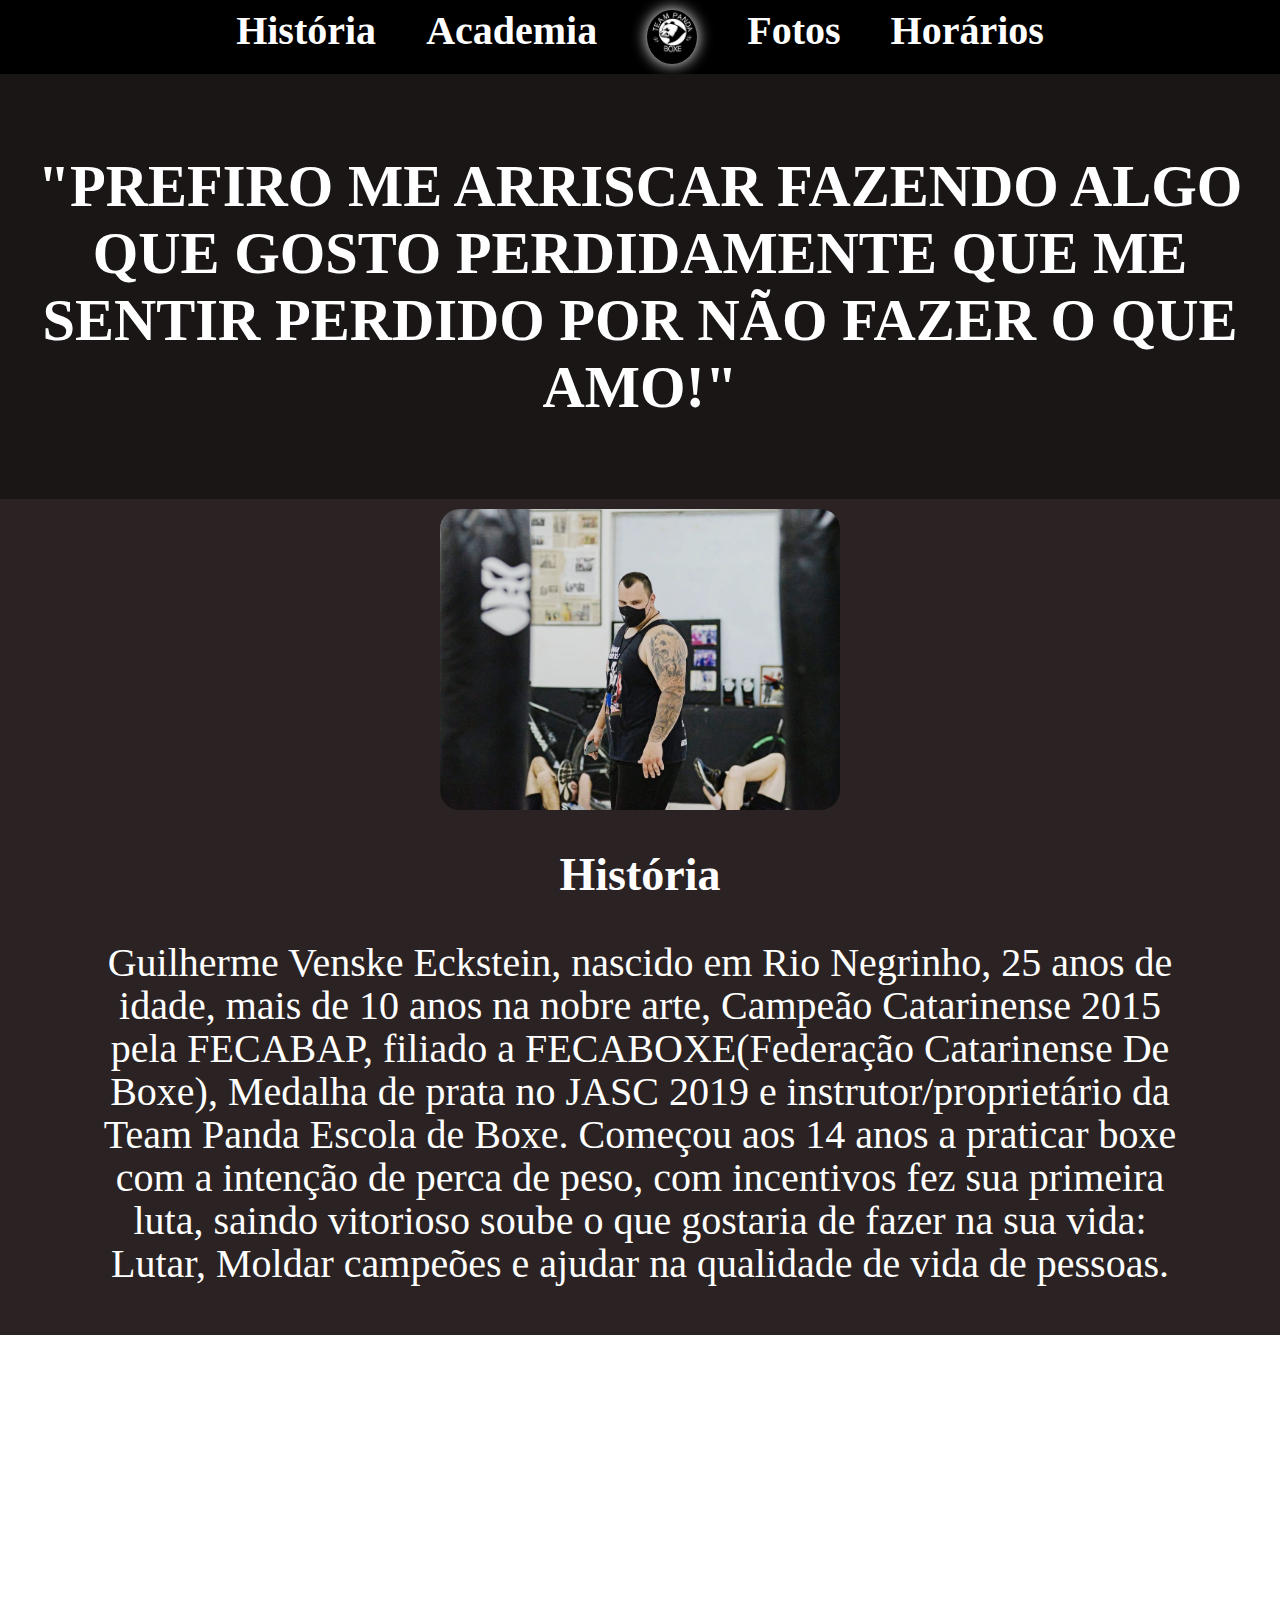
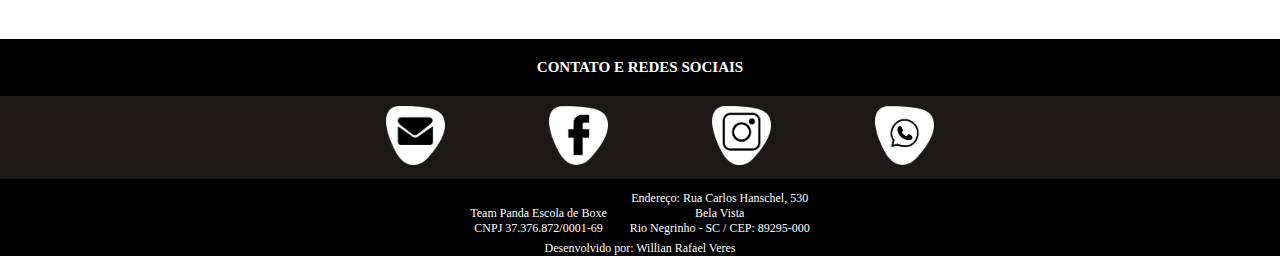
==== commit 095e4fc2: "semi official" ====
--- a/index.html
+++ b/index.html
@@ -31,11 +31,10 @@
         <h2>História</h2>
         <article>
             <p>Guilherme Venske Eckstein, nascido em Rio Negrinho, 25 anos de idade, mais de 10 anos na nobre arte, Campeão Catarinense 2015 pela FECABAP, filiado a FECABOXE(Federação Catarinense De Boxe), Medalha de prata no JASC 2019 e instrutor/proprietário da Team Panda Escola de Boxe.
-                Começou aos 14 anos a praticar boxe com a intenção de perca de peso, com incentivos fez sua primeira luta, saindo vitorioso soube o que gostaria de fazer na sua vida: <br>
+            Começou aos 14 anos a praticar boxe com a intenção de perca de peso, com incentivos fez sua primeira luta, saindo vitorioso soube o que gostaria de fazer na sua vida: <br>
             Lutar, Moldar campeões e ajudar na qualidade de vida de pessoas.</p>
         </article>
     </div>
-    
         <!--
             <div id="awards">
             <h2>Prêmios</h2>
@@ -69,17 +68,7 @@
             </div>
 
         </div>-->
-       
     </div>
-
-
-
-
-
-
-
-
-
     
     <iframe src="https://www.google.com/maps/embed?pb=!1m18!1m12!1m3!1d447.2919539101687!2d-49.5220626465637!3d-26.250768323531155!2m3!1f0!2f0!3f0!3m2!1i1024!2i768!4f13.1!3m3!1m2!1s0x94ddd17bed2f4645%3A0x25b4275fa7892cc5!2sTeam%20Panda%20Boxe!5e0!3m2!1spt-BR!2sbr!4v1631240411621!5m2!1spt-BR!2sbr" width="100%" height="300" style="border:0;" allowfullscreen="" loading="lazy" id="googleMaps"></iframe>
 
--- a/style.css
+++ b/style.css
@@ -16,7 +16,6 @@
     width: 100%;
     font-size: 40px;
     font-weight: bolder;
-    font-family: 'Century Gothic', 'Consolas', Georgia, 'Times New Roman', Times, serif;
 }
 
 #menu{
@@ -52,12 +51,7 @@
 h2{
     text-align: center;
     font-weight: bolder;
-    font-family: 'Century Gothic', 'Consolas', Georgia, 'Times New Roman', Times, serif;
     font-size: 46px;
-}
-
-p{
-    font-family: 'Century Gothic','Consolas', Georgia, 'Times New Roman', Times, serif;
 }
 
 #container1{
@@ -74,7 +68,6 @@
     color: white;
     position: absolute;
     width: 100%;
-    font-family: 'Century Gothic', 'Consolas', Georgia, 'Times New Roman', Times, serif;
     font-size: 12px;
 }
 
@@ -85,8 +78,6 @@
 
 #icons{
     text-align: center;
-    margin: 0;
-    padding: 0;
     background-color:rgb(29, 24, 24);
 }
 
@@ -145,7 +136,6 @@
     }
 
     #container_backGround1{
-        max-width: 900px;
         margin: auto;
     }
     
@@ -171,16 +161,6 @@
         font-size:30px;
     }
     
-    li{
-        padding: 5px;
-        margin-left: 5px;
-        margin-right: 5px;
-    }
-
-    .listMenu{
-        transform: translateY(0);
-    }
-    
     #imgLogo{
         max-width: 40px;
     }
@@ -191,25 +171,6 @@
     
     #container1{
         font-size: 42px;
-    }
-
-    #container_backGround1{
-        margin: auto;
-    }
-    
-    #googleMaps{
-        height: 200px;
-    }
-
-    footer{
-        font-size: 12px;
-        max-width: 100%;
-    }
-    
-    .footerIcone{
-        max-width: 50px;
-        margin-left: 5px;
-        margin-right: 5px;
     }
 }
 
--- a/style_Historia.css
+++ b/style_Historia.css
@@ -79,37 +79,6 @@
     #imgTeacher{
         width: 500px;
     }
-    
-    .awards_0{
-        margin: 5px;
-        margin-bottom: 15px;
-        font-size: 10px;
-    }
-
-     .img_Awards{
-         position: relative;
-        display: block;
-        margin: auto;
-     }
-    
-    .leftImgAwards{
-        max-width: 150px; 
-    }
-    
-    .rightImgAwards{
-        max-width: 150px;
-    }
-    
-    .rightTextAwards{
-        text-align: center;
-        display: block;
-        margin: auto;
-    
-    }
-    .leftTextAwards{
-        text-align: center;
-        display: inline-block;
-    }
 
 }
 
@@ -119,10 +88,6 @@
         line-height: 36px;
         font-size: 32px;
         max-width: 95%;
-    }
-    
-    #imgTeacher{
-        width: 500px;
     }
     
 }
@@ -162,5 +127,4 @@
         font-size: 12px;
         margin: auto;
     }
-
 }